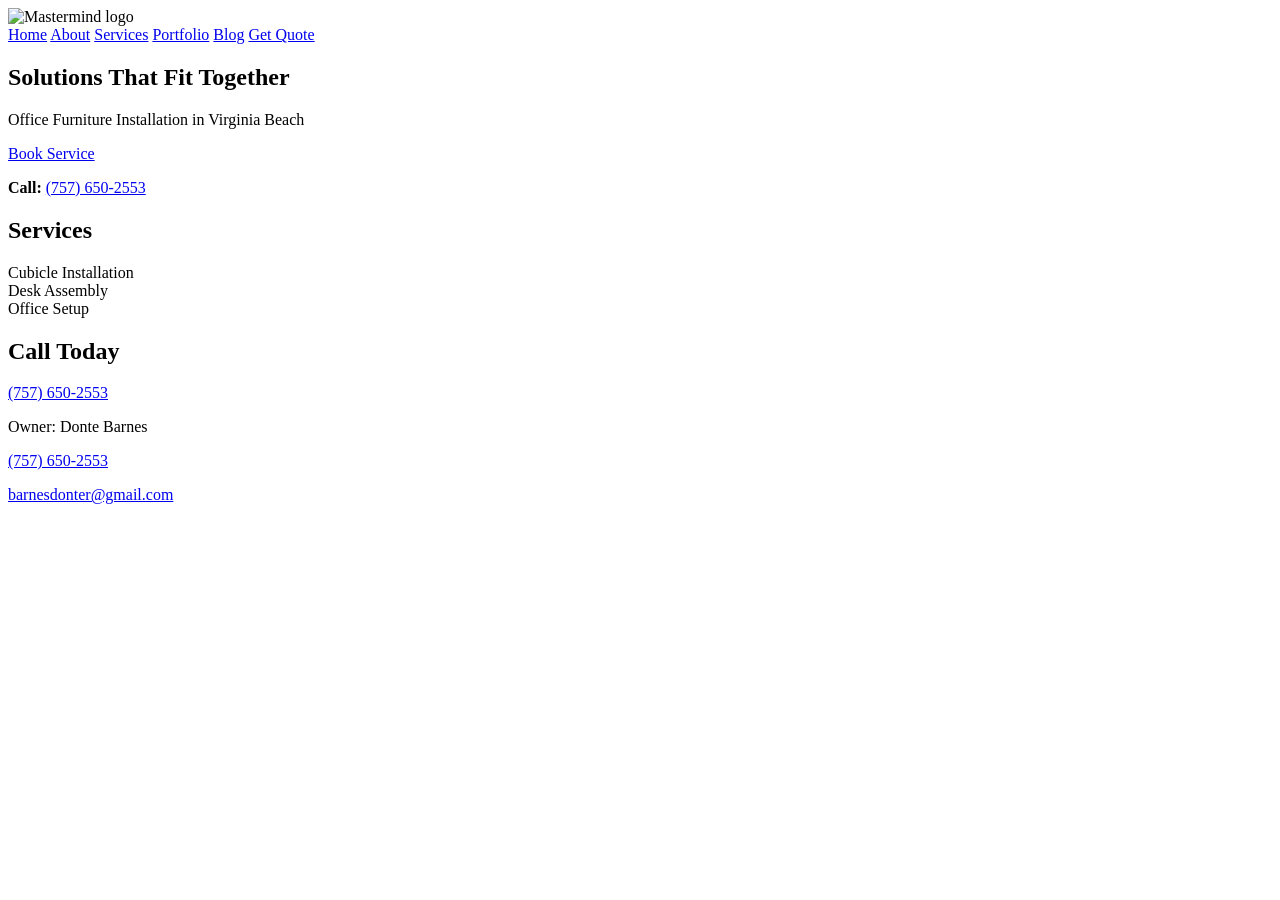
==== index.html @ 3eab8d6a "Refactor index.html with updated content and structure Updated the HTML structure, improved meta tag" ====
<!DOCTYPE html>
<html lang="en">
<head>
  <meta charset="UTF-8">
  <meta name="viewport" content="width=device-width, initial-scale=1.0">

  <title>Mastermind Installation Services</title>
  <meta name="description" content="Office furniture installation in Virginia Beach">

  <!-- CSS -->
  <link rel="stylesheet" href="css/style.css">
</head>

<body>

<header>
  <div class="container nav">
    <img src="images/logo.png" alt="Mastermind logo">

    <div class="nav-links">
      <a href="index.html">Home</a>
      <a href="about.html">About</a>
      <a href="services.html">Services</a>
      <a href="portfolio.html">Portfolio</a>
      <a href="blog.html">Blog</a>
      <a href="contact.html">Get Quote</a>
    </div>
  </div>
</header>

<section class="hero">
  <h1>Solutions That Fit Together</h1>
  <p>Office Furniture Installation in Virginia Beach</p>
  <a href="contact.html" class="btn">Book Service</a>

  <p><strong>Call:</strong> 
    <a href="tel:17576502553">(757) 650-2553</a>
  </p>
</section>

<section class="section container">
  <h2>Services</h2>

  <div class="grid">
    <div class="card">Cubicle Installation</div>
    <div class="card">Desk Assembly</div>
    <div class="card">Office Setup</div>
  </div>
</section>

<section class="cta">
  <h2>Call Today</h2>
  <a href="tel:17576502553" class="btn">(757) 650-2553</a>
</section>

<footer>
  <p>Owner: Donte Barnes</p>
  <p><a href="tel:17576502553">(757) 650-2553</a></p>
  <p><a href="mailto:barnesdonter@gmail.com">barnesdonter@gmail.com</a></p>
</footer>

<!-- JS -->
<script src="js/main.js"></script>

</body>
</html>
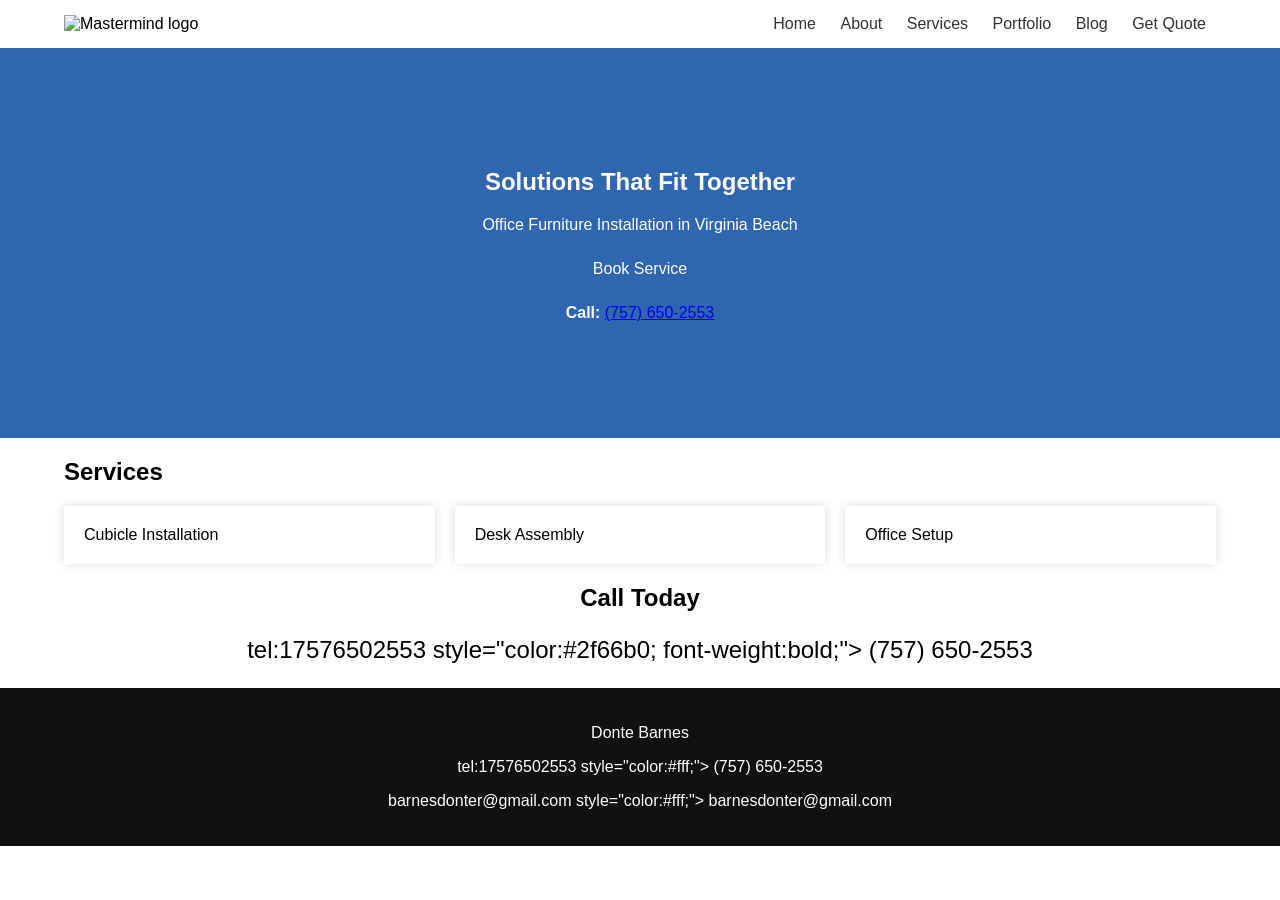
==== commit a894d774: "Update index.html" ====
--- a/index.html
+++ b/index.html
@@ -49,15 +49,31 @@
   </div>
 </section>
 
-<section class="cta">
+
+<section class="cta" style="text-align: center;">
   <h2>Call Today</h2>
-  <a href="tel:17576502553" class="btn">(757) 650-2553</a>
+
+  <p style="font-size: 24px;">
+    tel:17576502553 style="color:#2f66b0; font-weight:bold;">
+      (757) 650-2553
+    </a>
+  </p>
 </section>
 
-<footer>
-  <p>Owner: Donte Barnes</p>
-  <p><a href="tel:17576502553">(757) 650-2553</a></p>
-  <p><a href="mailto:barnesdonter@gmail.com">barnesdonter@gmail.com</a></p>
+<footer style="text-align: center;">
+  <p>Donte Barnes</p>
+
+  <p>
+    tel:17576502553 style="color:#fff;">
+      (757) 650-2553
+    </a>
+  </p>
+
+  <p>
+    barnesdonter@gmail.com style="color:#fff;">
+      barnesdonter@gmail.com
+    </a>
+  </p>
 </footer>
 
 <!-- JS -->
--- a/css/style.css
+++ b/css/style.css
@@ -0,0 +1,57 @@
+
+body {
+  font-family: Arial, sans-serif;
+  margin: 0;
+}
+
+.container {
+  width: 90%;
+  margin: auto;
+}
+
+.nav {
+  display: flex;
+  justify-content: space-between;
+  padding: 15px;
+  background: #fff;
+}
+
+.nav-links a {
+  margin: 0 10px;
+  text-decoration: none;
+  color: #333;
+}
+
+.hero {
+  background: #2f66b0;
+  color: #fff;
+  text-align: center;
+  padding: 100px 20px;
+}
+
+.grid {
+  display: grid;
+  grid-template-columns: repeat(auto-fit, minmax(200px,1fr));
+  gap: 20px;
+}
+
+.card {
+  background: #fff;
+  padding: 20px;
+  box-shadow: 0 0 10px #ddd;
+}
+
+.btn {
+  background: #2f66b0;
+  color: #fff;
+  padding: 10px 20px;
+  display: inline-block;
+  text-decoration: none;
+}
+
+footer {
+  background: #111;
+  color: white;
+  text-align: center;
+  padding: 20px;
+}
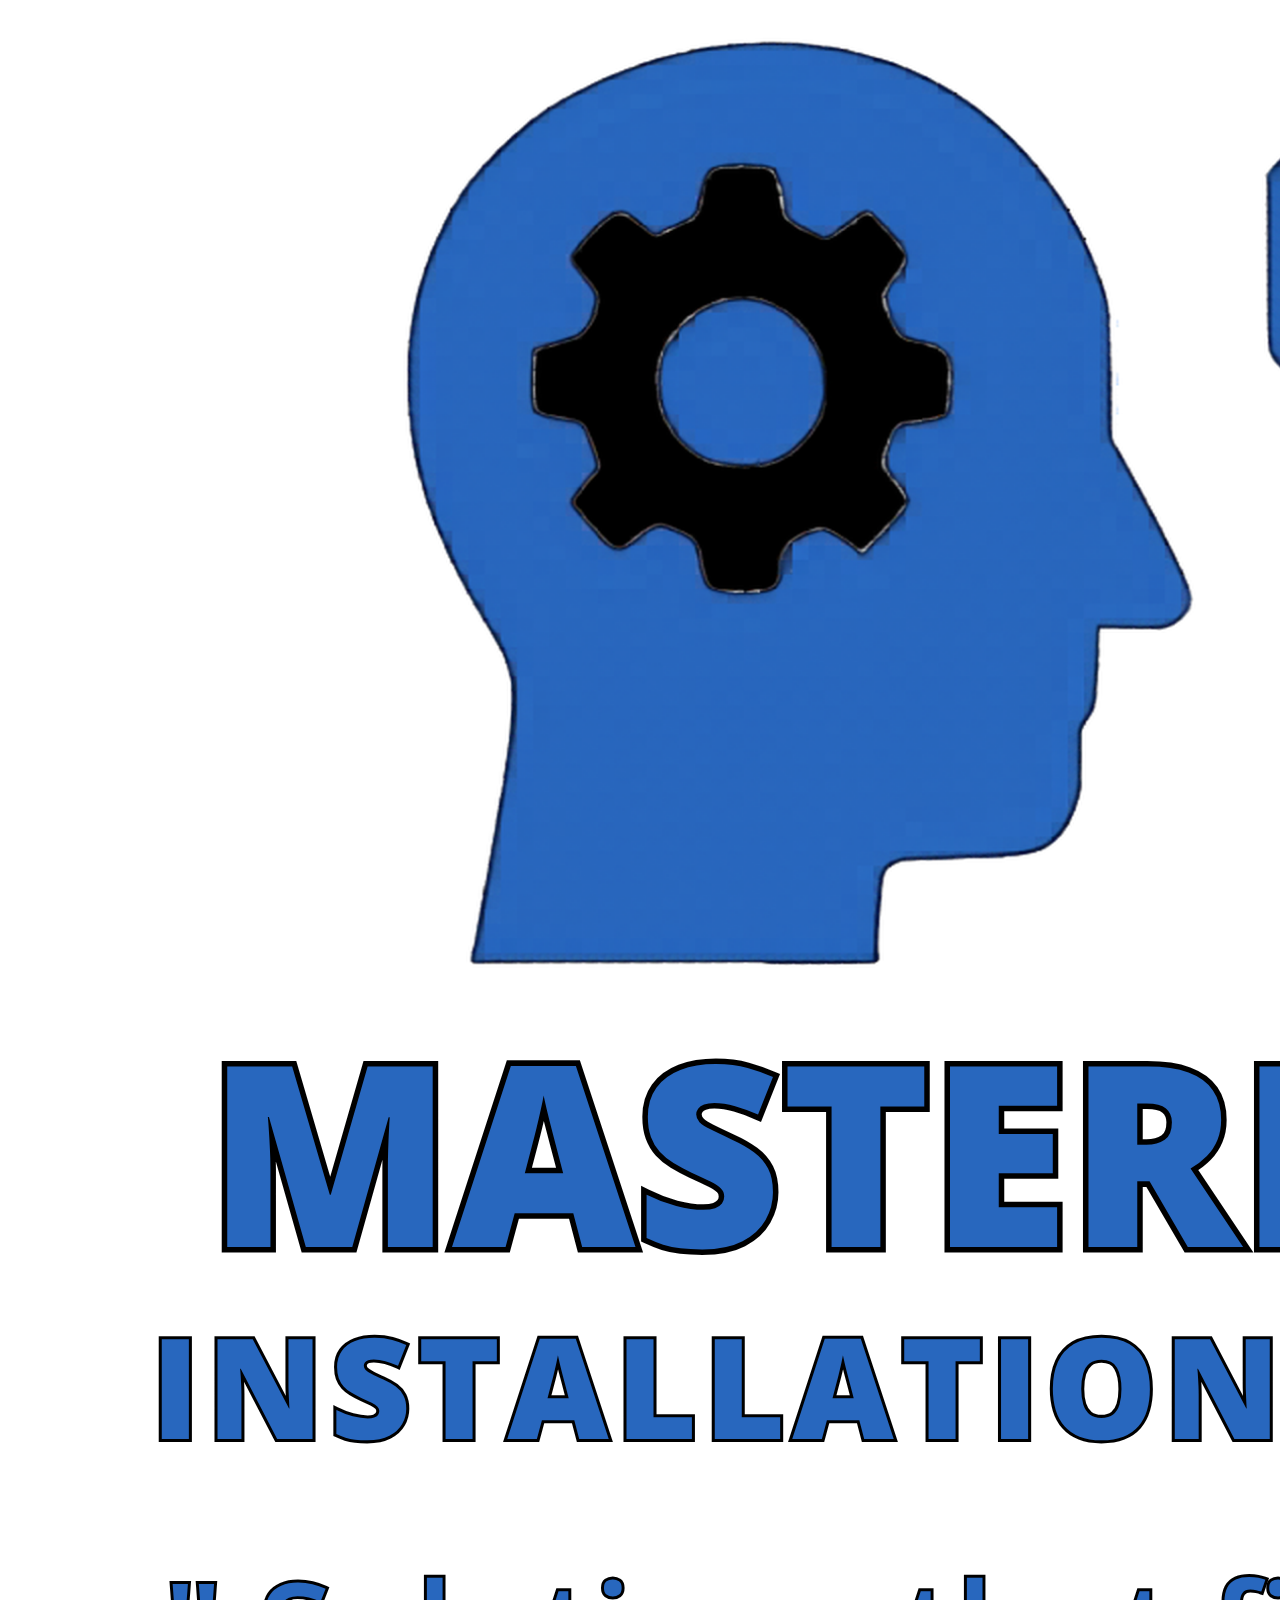
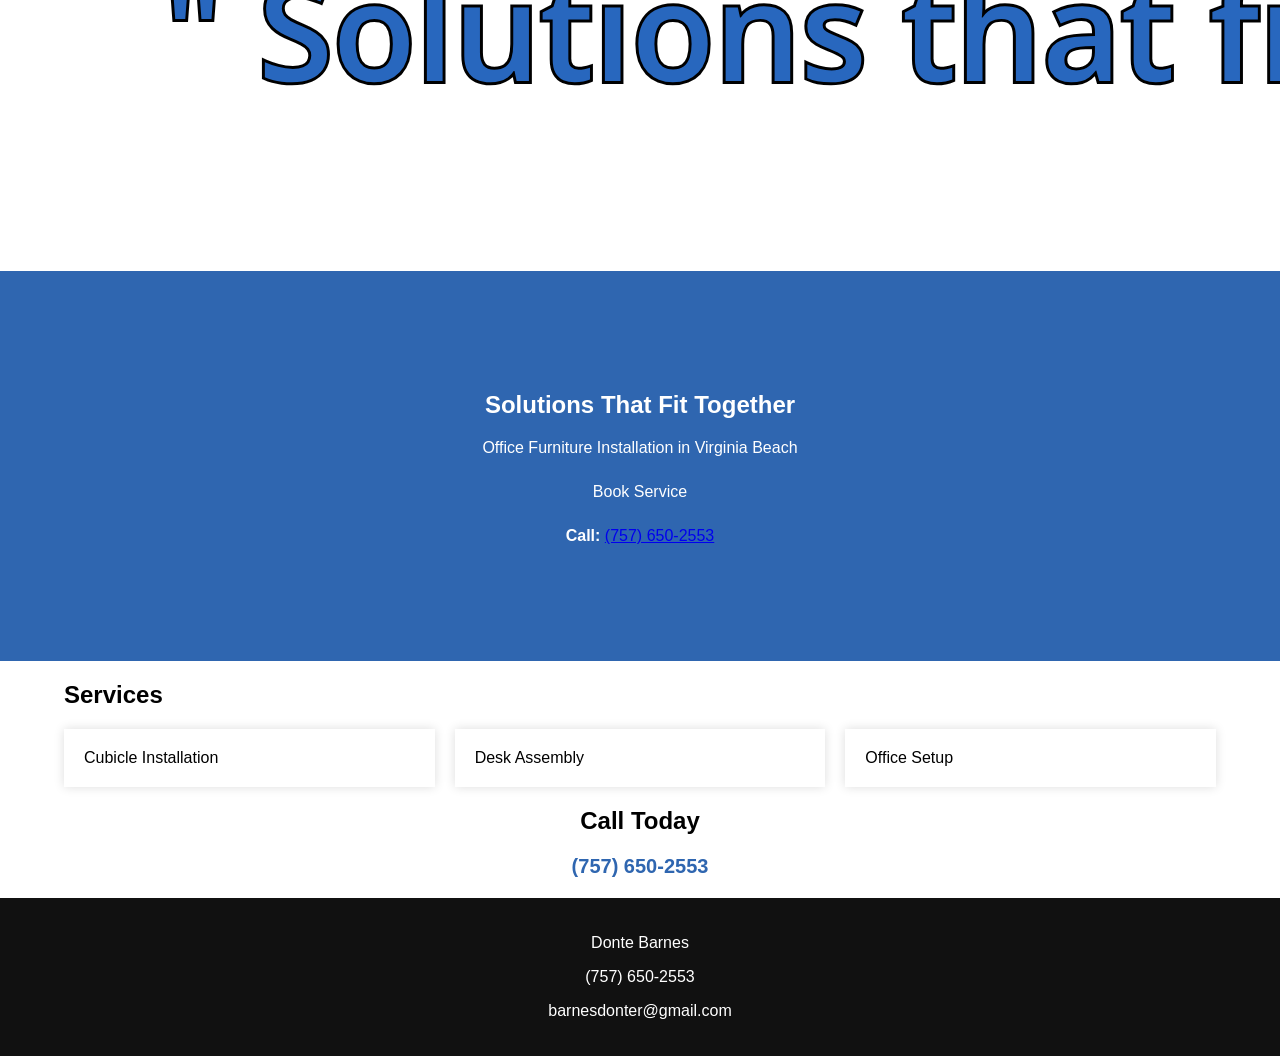
==== commit c2d4264c: "Update index.html" ====
--- a/index.html
+++ b/index.html
@@ -50,32 +50,39 @@
 </section>
 
 
+
 <section class="cta" style="text-align: center;">
   <h2>Call Today</h2>
 
-  <p style="font-size: 24px;">
-    tel:17576502553 style="color:#2f66b0; font-weight:bold;">
+  <p style="font-size: 20px;">
+    <a href="tel:17576502553" style="color:#2f66b0; font-weight:bold; text-decoration:none;">
       (757) 650-2553
     </a>
   </p>
 </section>
 
+
+  </footer>
+
 <footer style="text-align: center;">
   <p>Donte Barnes</p>
 
   <p>
-    tel:17576502553 style="color:#fff;">
+    <a href="tel:17576502553" style="color:#fff; text-decoration:none;">
       (757) 650-2553
     </a>
   </p>
 
   <p>
-    barnesdonter@gmail.com style="color:#fff;">
+    <a href="mailto:barnesdonter@gmail.com" style="color:#fff; text-decoration:none;">
       barnesdonter@gmail.com
     </a>
   </p>
 </footer>
 
+  
+</footer>
+  
 <!-- JS -->
 <script src="js/main.js"></script>
 
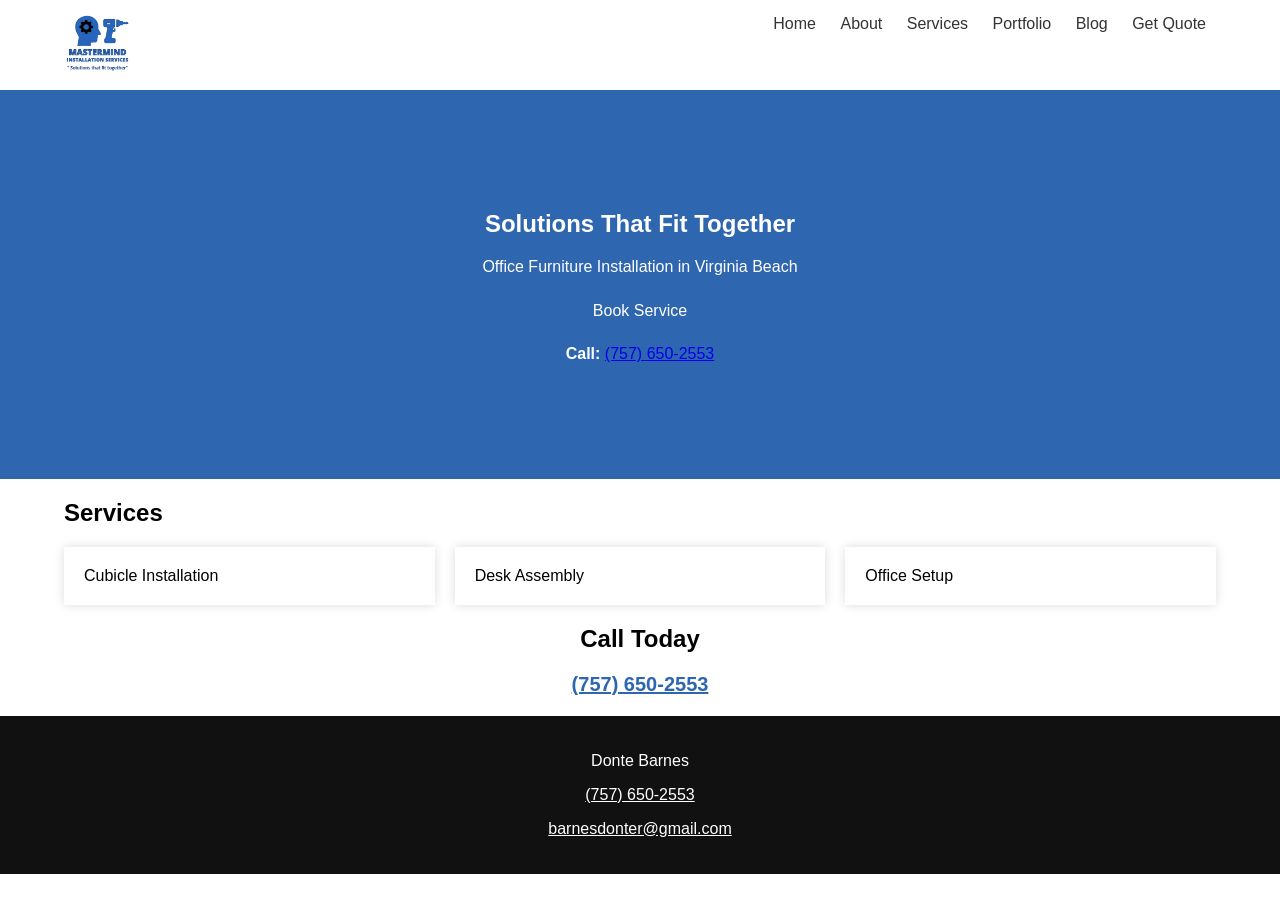
==== commit 1f50aedf: "Refactor index.html with section comments and formatting Updated the HTML structure to include comme" ====
--- a/index.html
+++ b/index.html
@@ -14,9 +14,12 @@
 
 <body>
 
+<!-- HEADER -->
 <header>
   <div class="container nav">
-    <img src="images/logo.png" alt="Mastermind logo">
+    
+    <!-- LOGO (SMALL + FIXED) -->
+    <img src="images/logo.png" alt="Mastermind logo" style="height:60px;">
 
     <div class="nav-links">
       <a href="index.html">Home</a>
@@ -26,19 +29,26 @@
       <a href="blog.html">Blog</a>
       <a href="contact.html">Get Quote</a>
     </div>
+
   </div>
 </header>
 
+
+<!-- HERO -->
 <section class="hero">
   <h1>Solutions That Fit Together</h1>
   <p>Office Furniture Installation in Virginia Beach</p>
+
   <a href="contact.html" class="btn">Book Service</a>
 
-  <p><strong>Call:</strong> 
+  <p style="margin-top:15px;">
+    <strong>Call:</strong>
     <a href="tel:17576502553">(757) 650-2553</a>
   </p>
 </section>
 
+
+<!-- SERVICES -->
 <section class="section container">
   <h2>Services</h2>
 
@@ -50,42 +60,38 @@
 </section>
 
 
-
-<section class="cta" style="text-align: center;">
+<!-- CALL TO ACTION -->
+<section class="cta" style="text-align:center;">
   <h2>Call Today</h2>
 
-  <p style="font-size: 20px;">
-    <a href="tel:17576502553" style="color:#2f66b0; font-weight:bold; text-decoration:none;">
+  <p style="font-size:20px;">
+    <a href="tel:17576502553" style="color:#2f66b0; font-weight:bold;">
       (757) 650-2553
     </a>
   </p>
 </section>
 
 
-  </footer>
-
-<footer style="text-align: center;">
+<!-- FOOTER -->
+<footer style="text-align:center;">
   <p>Donte Barnes</p>
 
   <p>
-    <a href="tel:17576502553" style="color:#fff; text-decoration:none;">
+    <a href="tel:17576502553" style="color:#fff;">
       (757) 650-2553
     </a>
   </p>
 
   <p>
-    <a href="mailto:barnesdonter@gmail.com" style="color:#fff; text-decoration:none;">
+    <a href="mailto:barnesdonter@gmail.com" style="color:#fff;">
       barnesdonter@gmail.com
     </a>
   </p>
 </footer>
 
-  
-</footer>
-  
+
 <!-- JS -->
 <script src="js/main.js"></script>
 
 </body>
 </html>
-
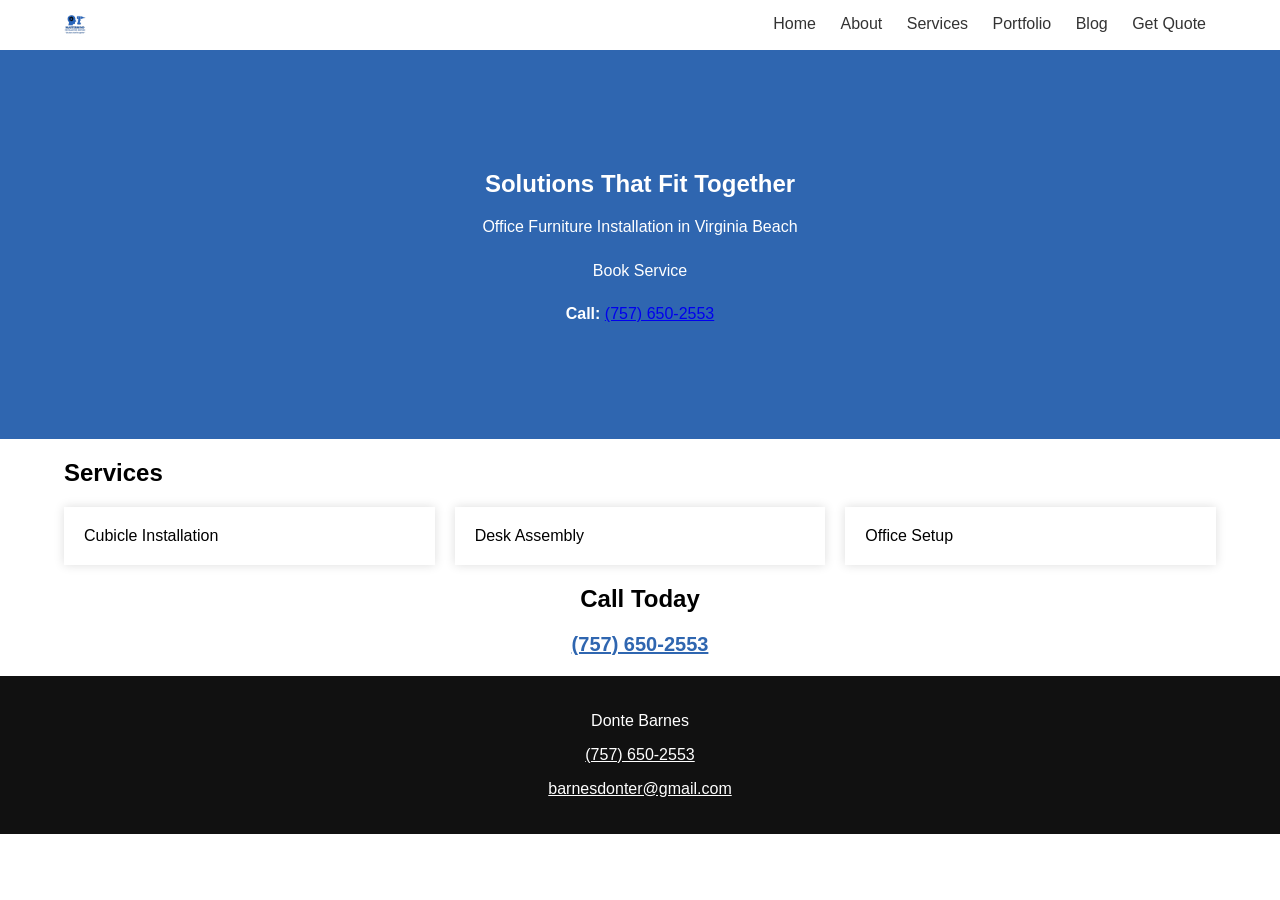
==== commit a4273399: "Refactor index.html structure and content" ====
--- a/index.html
+++ b/index.html
@@ -19,7 +19,7 @@
   <div class="container nav">
     
     <!-- LOGO (SMALL + FIXED) -->
-    <img src="images/logo.png" alt="Mastermind logo" style="height:60px;">
+    <img src="images/logo.png" alt="Mastermind logo" style="height:20px;">
 
     <div class="nav-links">
       <a href="index.html">Home</a>
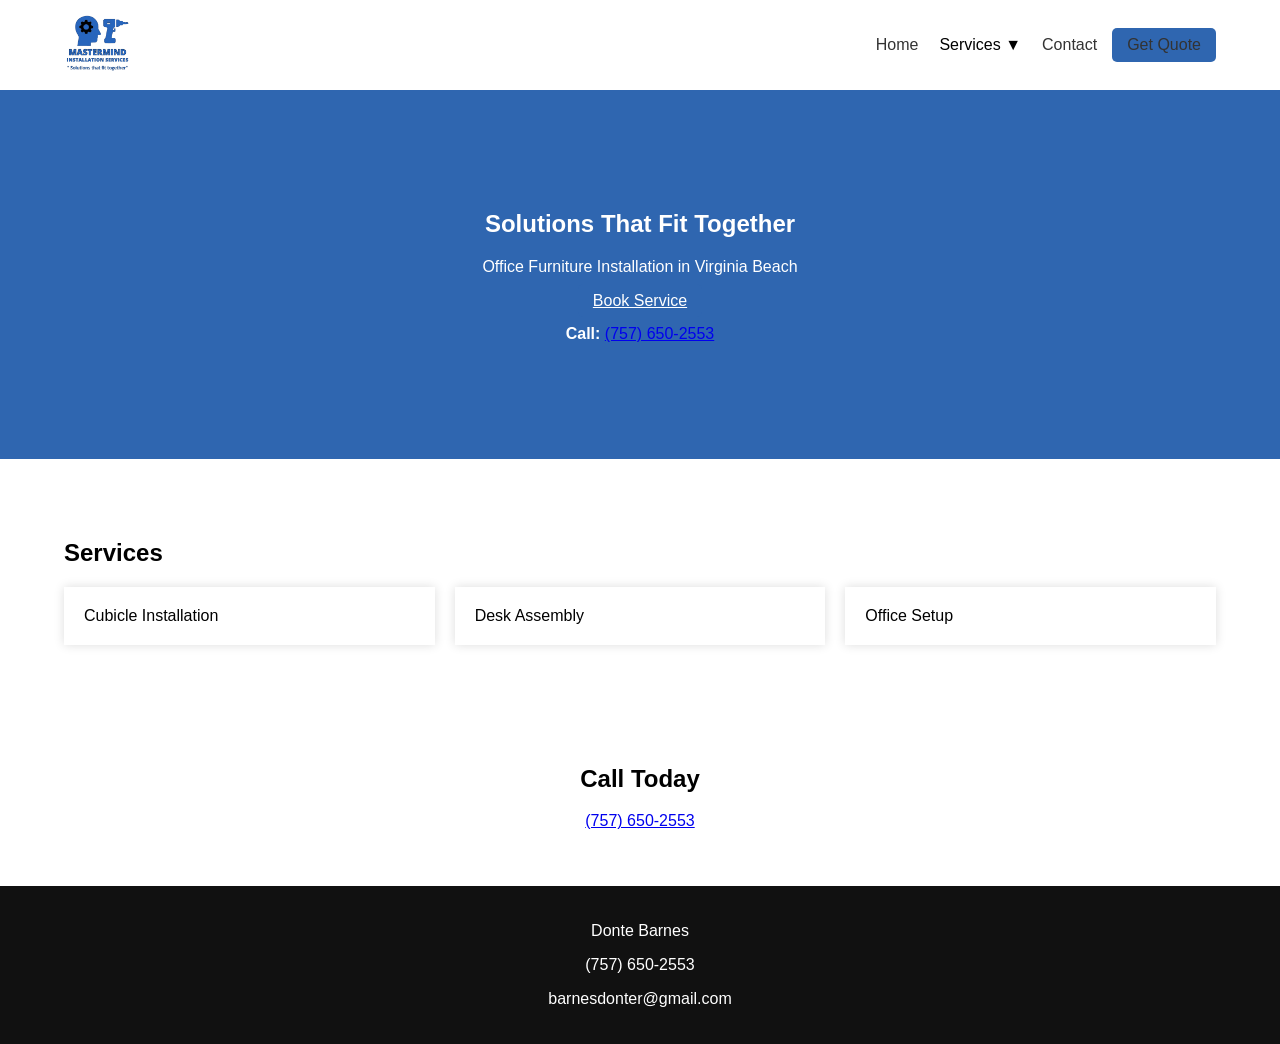
==== commit 2a3cf3d7: "Refactor index.html with dropdown menu and layout changes Updated the HTML structure to include a dr" ====
--- a/index.html
+++ b/index.html
@@ -1,12 +1,9 @@
-
 <!DOCTYPE html>
 <html lang="en">
 <head>
   <meta charset="UTF-8">
   <meta name="viewport" content="width=device-width, initial-scale=1.0">
-
   <title>Mastermind Installation Services</title>
-  <meta name="description" content="Office furniture installation in Virginia Beach">
 
   <!-- CSS -->
   <link rel="stylesheet" href="css/style.css">
@@ -17,19 +14,31 @@
 <!-- HEADER -->
 <header>
   <div class="container nav">
-    
-    <!-- LOGO (SMALL + FIXED) -->
-    <img src="images/logo.png" alt="Mastermind logo" style="height:20px;">
 
+    <!-- LOGO -->
+    <img src="images/logo.png" alt="Mastermind Logo">
+
+    <!-- NAV -->
     <div class="nav-links">
+
       <a href="index.html">Home</a>
-      <a href="about.html">About</a>
-      <a href="services.html">Services</a>
-      <a href="portfolio.html">Portfolio</a>
-      <a href="blog.html">Blog</a>
-      <a href="contact.html">Get Quote</a>
+
+      <!-- DROPDOWN -->
+      <div class="dropdown">
+        <button class="dropbtn">Services ▼</button>
+        <div class="dropdown-content">
+          <a href="about.html">About</a>
+          <a href="services.html">Services</a>
+          <a href="portfolio.html">Portfolio</a>
+          <a href="blog.html">Blog</a>
+        </div>
+      </div>
+
+      <a href="contact.html">Contact</a>
+
+      <a href="contact.html" class="btn">Get Quote</a>
+
     </div>
-
   </div>
 </header>
 
@@ -61,37 +70,30 @@
 
 
 <!-- CALL TO ACTION -->
-<section class="cta" style="text-align:center;">
+<section class="cta">
   <h2>Call Today</h2>
 
-  <p style="font-size:20px;">
-    <a href="tel:17576502553" style="color:#2f66b0; font-weight:bold;">
-      (757) 650-2553
-    </a>
+  <p>
+    <a href="tel:17576502553">(757) 650-2553</a>
   </p>
 </section>
 
 
 <!-- FOOTER -->
-<footer style="text-align:center;">
+<footer>
   <p>Donte Barnes</p>
 
   <p>
-    <a href="tel:17576502553" style="color:#fff;">
-      (757) 650-2553
-    </a>
+    <a href="tel:17576502553">(757) 650-2553</a>
   </p>
 
   <p>
-    <a href="mailto:barnesdonter@gmail.com" style="color:#fff;">
+    <a href="mailto:barnesdonter@gmail.com">
       barnesdonter@gmail.com
     </a>
   </p>
 </footer>
 
-
-<!-- JS -->
-<script src="js/main.js"></script>
-
 </body>
 </html>
+
--- a/css/style.css
+++ b/css/style.css
@@ -1,57 +1,130 @@
-
 body {
+  margin: 0;
   font-family: Arial, sans-serif;
-  margin: 0;
 }
 
+/* Container */
 .container {
   width: 90%;
   margin: auto;
 }
 
+/* NAVBAR */
 .nav {
   display: flex;
   justify-content: space-between;
-  padding: 15px;
-  background: #fff;
+  align-items: center;
+  padding: 15px 0;
+  background: white;
+}
+
+/* LOGO SIZE */
+.nav img {
+  height: 60px;
+}
+
+/* NAV LINKS */
+.nav-links {
+  display: flex;
+  align-items: center;
+  gap: 15px;
 }
 
 .nav-links a {
-  margin: 0 10px;
   text-decoration: none;
   color: #333;
+  font-weight: 500;
 }
 
+/* BUTTON */
+.btn {
+  background: #2f66b0;
+  color: white;
+  padding: 8px 15px;
+  border-radius: 5px;
+}
+
+/* HERO */
 .hero {
   background: #2f66b0;
-  color: #fff;
+  color: white;
   text-align: center;
   padding: 100px 20px;
 }
 
+/* GRID */
 .grid {
   display: grid;
-  grid-template-columns: repeat(auto-fit, minmax(200px,1fr));
+  grid-template-columns: repeat(auto-fit, minmax(200px, 1fr));
   gap: 20px;
 }
 
+/* CARDS */
 .card {
-  background: #fff;
+  background: white;
   padding: 20px;
   box-shadow: 0 0 10px #ddd;
 }
 
-.btn {
-  background: #2f66b0;
-  color: #fff;
-  padding: 10px 20px;
-  display: inline-block;
+/* SECTION */
+.section {
+  padding: 60px 0;
+}
+
+/* CTA */
+.cta {
+  text-align: center;
+  padding: 40px;
+}
+
+/* FOOTER */
+footer {
+  text-align: center;
+  background: #111;
+  color: white;
+  padding: 20px;
+}
+
+footer a {
+  color: white;
   text-decoration: none;
 }
 
-footer {
-  background: #111;
-  color: white;
-  text-align: center;
-  padding: 20px;
+/* DROPDOWN */
+.dropdown {
+  position: relative;
 }
+
+.dropbtn {
+  background: none;
+  border: none;
+  font-size: 16px;
+  cursor: pointer;
+  font-weight: 500;
+}
+
+/* DROPDOWN MENU */
+.dropdown-content {
+  display: none;
+  position: absolute;
+  background: white;
+  min-width: 180px;
+  box-shadow: 0 5px 15px rgba(0,0,0,0.1);
+  border-radius: 6px;
+  overflow: hidden;
+  z-index: 1000;
+}
+
+.dropdown-content a {
+  display: block;
+  padding: 10px;
+}
+
+.dropdown-content a:hover {
+  background: #f4f6f8;
+}
+
+/* SHOW DROPDOWN */
+.dropdown:hover .dropdown-content {
+  display: block;
+}
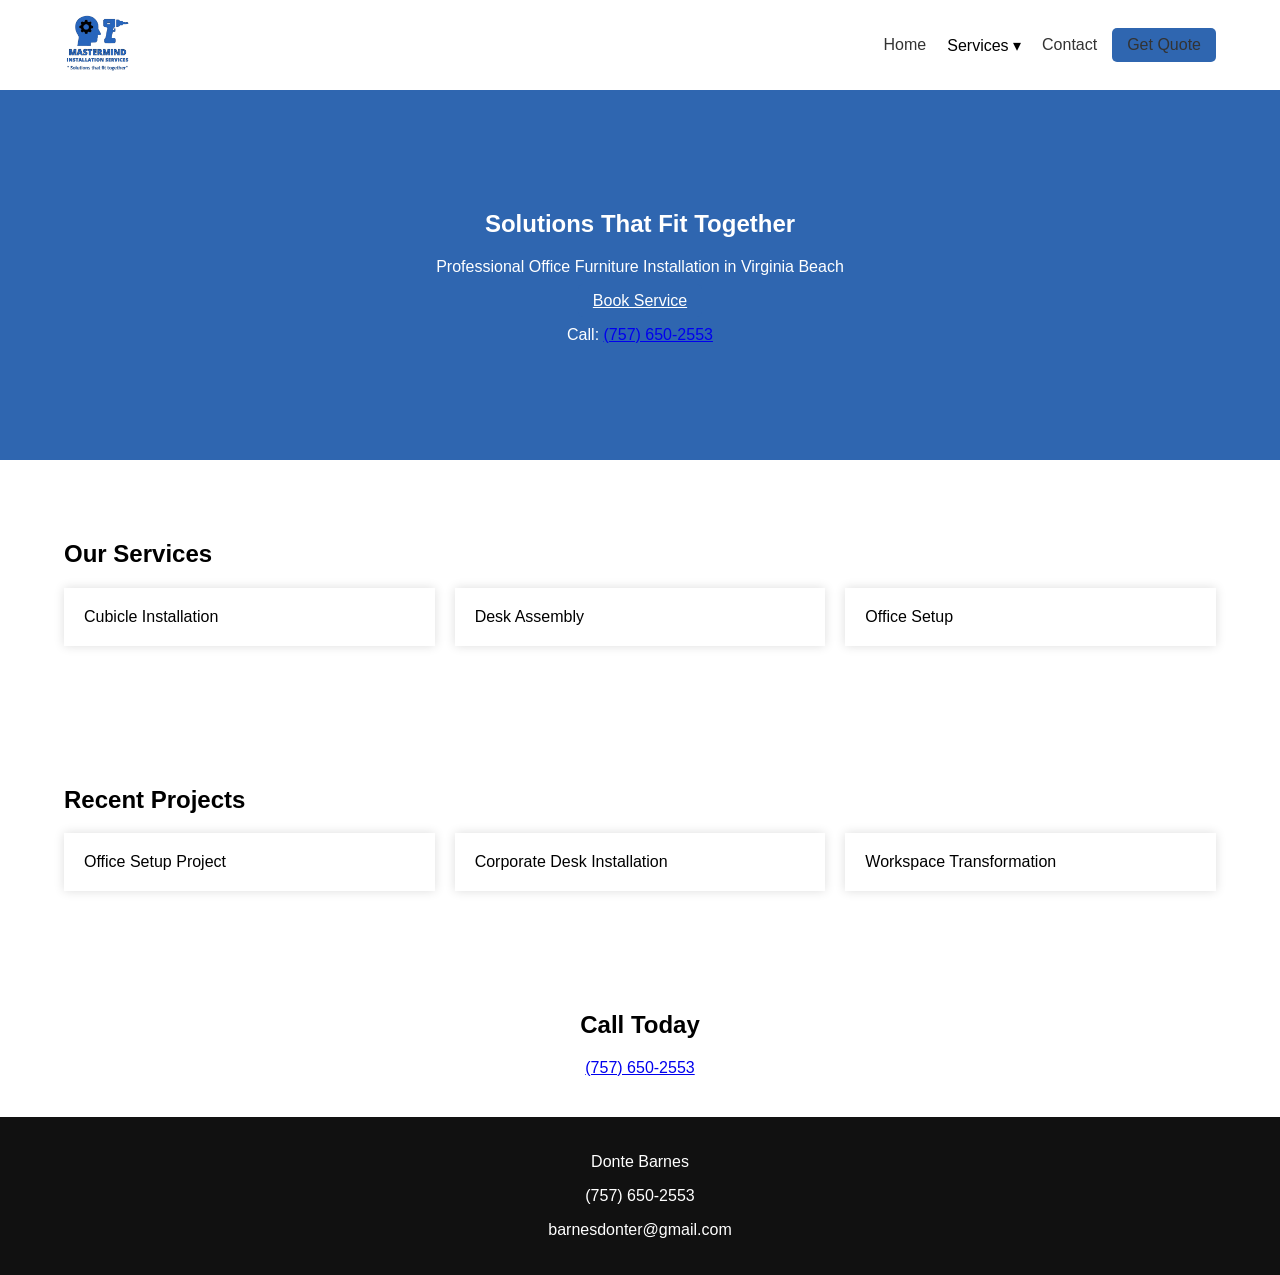
==== commit 2a3e8c9d: "Revise index.html with updated content and sections Updated content and structure of the index.html " ====
--- a/index.html
+++ b/index.html
@@ -1,12 +1,12 @@
 <!DOCTYPE html>
 <html lang="en">
 <head>
-  <meta charset="UTF-8">
-  <meta name="viewport" content="width=device-width, initial-scale=1.0">
-  <title>Mastermind Installation Services</title>
+<meta charset="UTF-8">
+<meta name="viewport" content="width=device-width, initial-scale=1.0">
+<title>Mastermind Installation Services</title>
 
-  <!-- CSS -->
-  <link rel="stylesheet" href="css/style.css">
+<!-- CSS -->
+<link rel="stylesheet" href="css/style.css">
 </head>
 
 <body>
@@ -15,17 +15,13 @@
 <header>
   <div class="container nav">
 
-    <!-- LOGO -->
-    <img src="images/logo.png" alt="Mastermind Logo">
+    <img src="images/logo.png" alt="Logo">
 
-    <!-- NAV -->
     <div class="nav-links">
-
       <a href="index.html">Home</a>
 
-      <!-- DROPDOWN -->
       <div class="dropdown">
-        <button class="dropbtn">Services ▼</button>
+        <button class="dropbtn">Services ▾</button>
         <div class="dropdown-content">
           <a href="about.html">About</a>
           <a href="services.html">Services</a>
@@ -35,31 +31,27 @@
       </div>
 
       <a href="contact.html">Contact</a>
+      <a href="contact.html" class="btn">Get Quote</a>
+    </div>
 
-      <a href="contact.html" class="btn">Get Quote</a>
-
-    </div>
   </div>
 </header>
-
 
 <!-- HERO -->
 <section class="hero">
   <h1>Solutions That Fit Together</h1>
-  <p>Office Furniture Installation in Virginia Beach</p>
+  <p>Professional Office Furniture Installation in Virginia Beach</p>
 
   <a href="contact.html" class="btn">Book Service</a>
 
-  <p style="margin-top:15px;">
-    <strong>Call:</strong>
-    <a href="tel:17576502553">(757) 650-2553</a>
+  <p class="call">
+    Call: <a href="tel:17576502553">(757) 650-2553</a>
   </p>
 </section>
 
-
 <!-- SERVICES -->
 <section class="section container">
-  <h2>Services</h2>
+  <h2>Our Services</h2>
 
   <div class="grid">
     <div class="card">Cubicle Installation</div>
@@ -68,16 +60,22 @@
   </div>
 </section>
 
+<!-- PORTFOLIO -->
+<section class="section container">
+  <h2>Recent Projects</h2>
 
-<!-- CALL TO ACTION -->
+  <div class="grid portfolio">
+    <div class="card">Office Setup Project</div>
+    <div class="card">Corporate Desk Installation</div>
+    <div class="card">Workspace Transformation</div>
+  </div>
+</section>
+
+<!-- CTA -->
 <section class="cta">
   <h2>Call Today</h2>
-
-  <p>
-    <a href="tel:17576502553">(757) 650-2553</a>
-  </p>
+  <a href="tel:17576502553" class="cta-number">(757) 650-2553</a>
 </section>
-
 
 <!-- FOOTER -->
 <footer>
@@ -96,4 +94,3 @@
 
 </body>
 </html>
-
